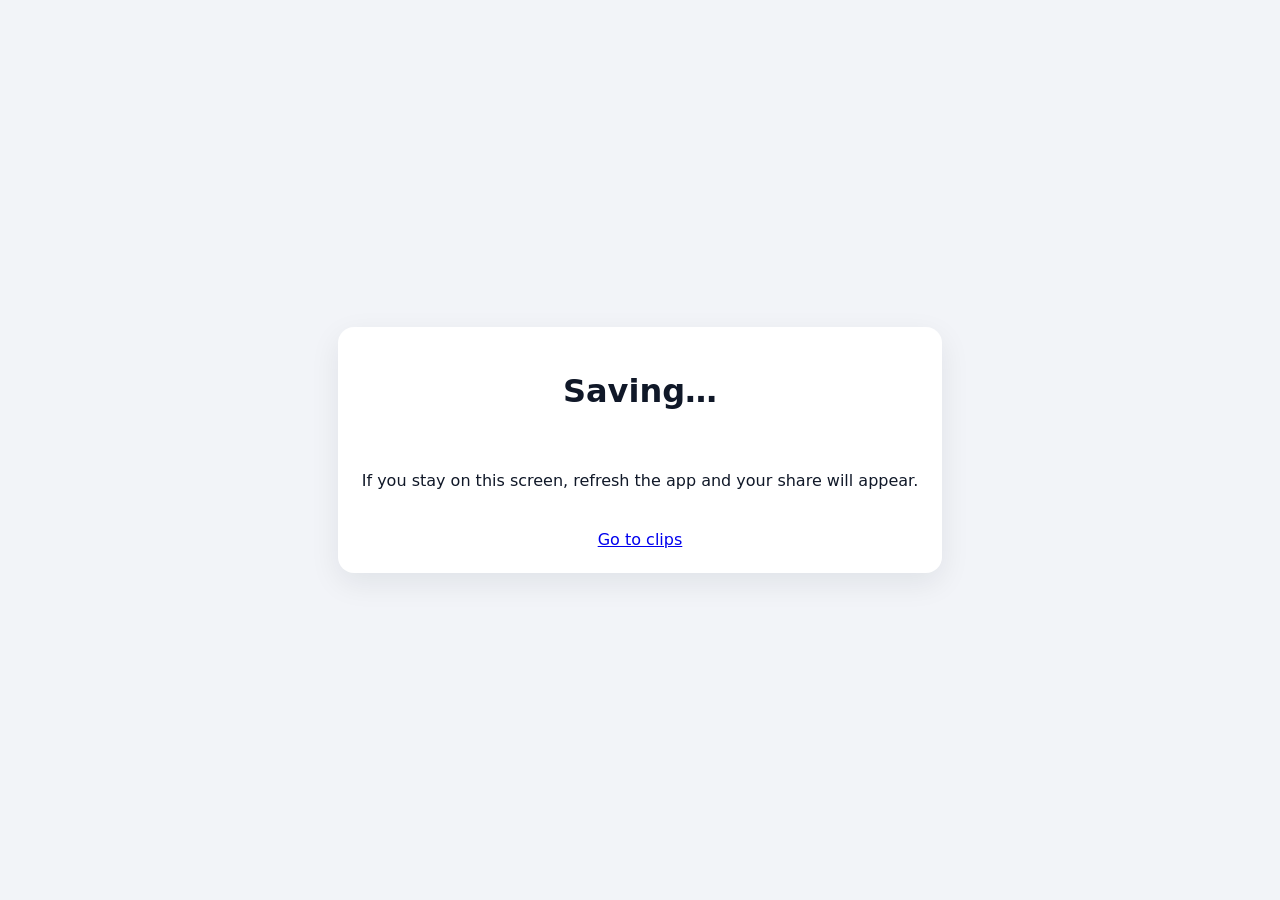
==== share.html @ b8b12118 "Add offline-first PWA clipboard with share target" ====
<!doctype html>
<html lang="en">
  <head>
    <meta charset="UTF-8" />
    <meta name="viewport" content="width=device-width, initial-scale=1" />
    <title>Saving share…</title>
    <link rel="stylesheet" href="/styles.css" />
    <meta name="theme-color" content="#1b1f3b" />
  </head>
  <body class="share">
    <main class="card">
      <h1>Saving…</h1>
      <p>If you stay on this screen, refresh the app and your share will appear.</p>
      <a href="/index.html">Go to clips</a>
    </main>
    <script>
      if ('serviceWorker' in navigator) {
        navigator.serviceWorker.register('/service-worker.js');
      }
    </script>
  </body>
</html>
---- styles.css ----
* {
  box-sizing: border-box;
}

body {
  margin: 0;
  font-family: "Segoe UI", system-ui, -apple-system, sans-serif;
  background: #f2f4f8;
  color: #101828;
}

header {
  background: #1b1f3b;
  color: #fff;
  padding: 1.5rem 2rem;
  display: flex;
  justify-content: space-between;
  align-items: center;
  gap: 1rem;
}

header h1 {
  margin: 0 0 0.25rem;
  font-size: 1.6rem;
}

header p {
  margin: 0;
  opacity: 0.8;
}

main {
  padding: 1.5rem 2rem 3rem;
  display: grid;
  gap: 1.5rem;
  max-width: 900px;
  margin: 0 auto;
}

.card {
  background: #fff;
  border-radius: 16px;
  padding: 1.5rem;
  box-shadow: 0 10px 30px rgba(16, 24, 40, 0.08);
}

label {
  display: flex;
  flex-direction: column;
  gap: 0.5rem;
  font-weight: 600;
  margin-bottom: 1rem;
}

input,
textarea {
  border-radius: 10px;
  border: 1px solid #d0d5dd;
  padding: 0.75rem;
  font-size: 1rem;
  font-family: inherit;
}

button,
.ghost {
  border: none;
  border-radius: 999px;
  padding: 0.6rem 1.4rem;
  font-weight: 600;
  cursor: pointer;
  background: #4a6cf7;
  color: #fff;
}

button.ghost,
.ghost {
  background: transparent;
  color: #4a6cf7;
  border: 1px solid #4a6cf7;
}

.list-header {
  display: flex;
  justify-content: space-between;
  align-items: center;
  margin-bottom: 1rem;
}

.items {
  list-style: none;
  margin: 0;
  padding: 0;
  display: grid;
  gap: 1rem;
}

.item {
  border: 1px solid #e4e7ec;
  border-radius: 12px;
  padding: 1rem;
  display: grid;
  gap: 0.5rem;
}

.item h3 {
  margin: 0;
  font-size: 1rem;
}

.item small {
  color: #667085;
}

.item a {
  color: #4a6cf7;
  word-break: break-word;
}

.actions {
  display: flex;
  gap: 0.5rem;
}

.empty {
  text-align: center;
  color: #98a2b3;
}

.toast {
  position: fixed;
  bottom: 1.5rem;
  right: 1.5rem;
  background: #101828;
  color: #fff;
  padding: 0.75rem 1.25rem;
  border-radius: 12px;
  opacity: 0;
  transform: translateY(20px);
  transition: all 0.3s ease;
}

.toast.show {
  opacity: 1;
  transform: translateY(0);
}

.share {
  display: grid;
  place-items: center;
  min-height: 100vh;
}

.share .card {
  text-align: center;
}
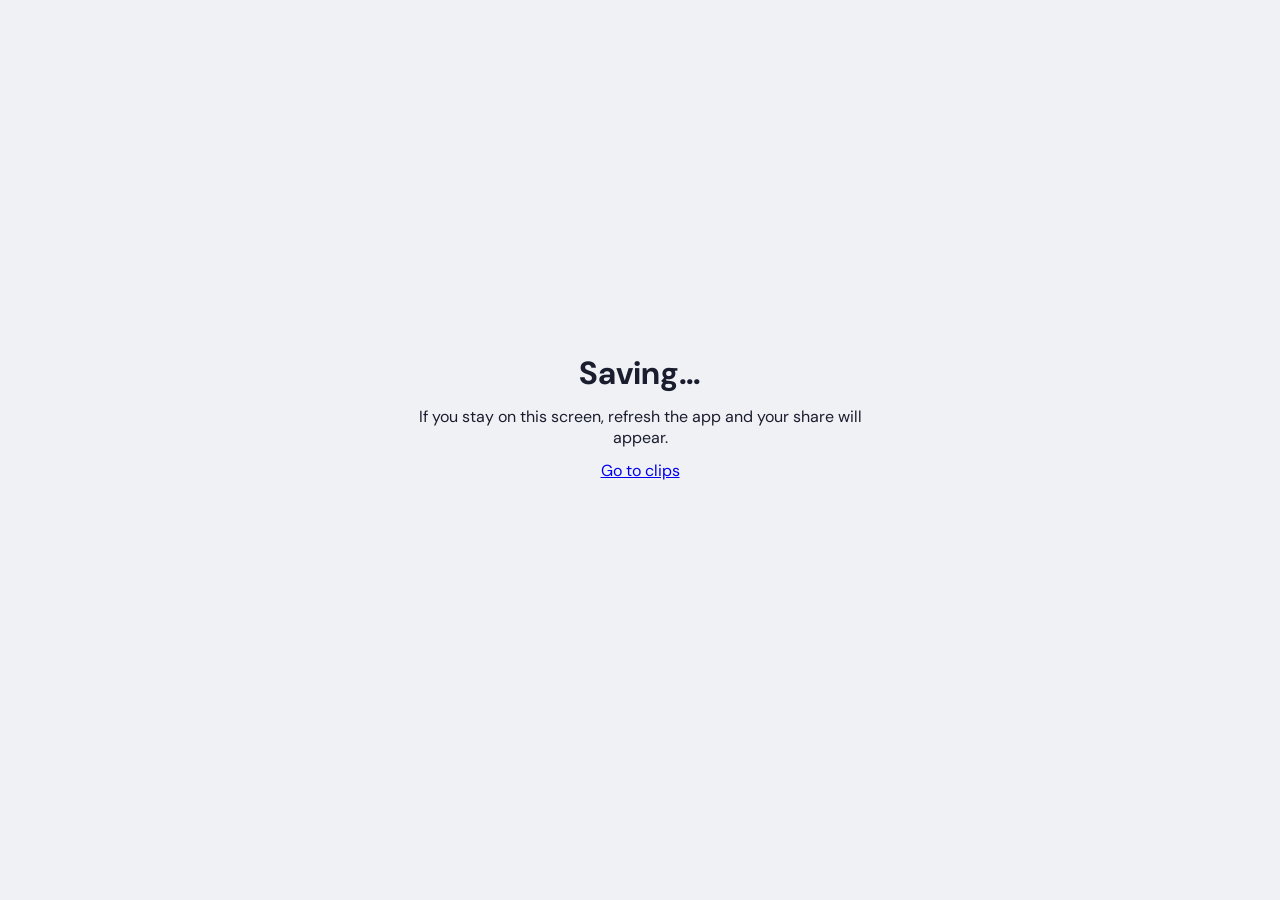
==== commit 87535a44: "Make PWA assets update network-first and align share SW registration" ====
--- a/share.html
+++ b/share.html
@@ -3,19 +3,22 @@
   <head>
     <meta charset="UTF-8" />
     <meta name="viewport" content="width=device-width, initial-scale=1" />
-    <title>Saving share…</title>
-    <link rel="stylesheet" href="/styles.css" />
+    <title>Saving to YCopy…</title>
+    <link rel="stylesheet" href="styles.css" />
     <meta name="theme-color" content="#1b1f3b" />
   </head>
   <body class="share">
     <main class="card">
       <h1>Saving…</h1>
       <p>If you stay on this screen, refresh the app and your share will appear.</p>
-      <a href="/index.html">Go to clips</a>
+      <a href="index.html">Go to clips</a>
     </main>
     <script>
       if ('serviceWorker' in navigator) {
-        navigator.serviceWorker.register('/service-worker.js');
+        navigator.serviceWorker
+          .register('service-worker.js', { updateViaCache: 'none' })
+          .then((registration) => registration.update())
+          .catch(() => {});
       }
     </script>
   </body>
--- a/styles.css
+++ b/styles.css
@@ -1,149 +1,688 @@
+@import url('https://fonts.googleapis.com/css2?family=DM+Sans:ital,opsz,wght@0,9..40,300;0,9..40,400;0,9..40,500;0,9..40,600;0,9..40,700&display=swap');
+
 * {
   box-sizing: border-box;
+  margin: 0;
+  padding: 0;
+}
+
+:root {
+  --bg: #f0f1f5;
+  --surface: #ffffff;
+  --surface-hover: #f8f9fb;
+  --text: #1a1d2e;
+  --text-secondary: #6b7194;
+  --accent: #3d5af1;
+  --accent-light: #eef1ff;
+  --accent-hover: #2d48d9;
+  --danger: #e74c5e;
+  --danger-light: #fef0f1;
+  --pin: #b57400;
+  --pin-light: #fff5df;
+  --border: #e8eaef;
+  --shadow-sm: 0 1px 3px rgba(26, 29, 46, 0.04);
+  --shadow-md: 0 4px 16px rgba(26, 29, 46, 0.06);
+  --shadow-lg: 0 8px 32px rgba(26, 29, 46, 0.08);
+  --radius: 12px;
+  --radius-sm: 8px;
 }
 
 body {
-  margin: 0;
-  font-family: "Segoe UI", system-ui, -apple-system, sans-serif;
-  background: #f2f4f8;
-  color: #101828;
-}
-
+  font-family: 'DM Sans', system-ui, -apple-system, sans-serif;
+  background: var(--bg);
+  color: var(--text);
+  min-height: 100vh;
+  -webkit-font-smoothing: antialiased;
+  overflow-x: hidden;
+}
+
+body.scroll-locked {
+  position: fixed;
+  left: 0;
+  right: 0;
+  width: 100%;
+  overflow: hidden;
+}
+
+/* ── Header ── */
 header {
-  background: #1b1f3b;
-  color: #fff;
-  padding: 1.5rem 2rem;
+  background: var(--surface);
+  border-bottom: 1px solid var(--border);
+  padding: 0.75rem 1.25rem;
   display: flex;
   justify-content: space-between;
   align-items: center;
-  gap: 1rem;
+  position: sticky;
+  top: 0;
+  z-index: 10;
+  backdrop-filter: blur(16px);
+  background: rgba(255, 255, 255, 0.88);
 }
 
 header h1 {
-  margin: 0 0 0.25rem;
-  font-size: 1.6rem;
-}
-
-header p {
-  margin: 0;
-  opacity: 0.8;
-}
-
+  font-size: 1.15rem;
+  font-weight: 700;
+  letter-spacing: -0.02em;
+}
+
+.header-btn {
+  padding: 0.3rem;
+  display: grid;
+  place-items: center;
+  border-radius: 8px;
+  background: transparent;
+  border: none;
+  color: var(--text-secondary);
+  font-size: 1.3rem;
+  font-weight: 300;
+  transition: all 0.15s ease;
+  line-height: 1;
+}
+
+.header-btn:hover {
+  background: var(--surface-hover);
+  color: var(--accent);
+}
+
+.header-btn-danger {
+  font-size: 0.72rem;
+  font-weight: 600;
+  color: var(--danger);
+}
+
+.header-btn-danger:hover {
+  background: var(--danger-light);
+  color: var(--danger);
+}
+
+.header-btn-hidden {
+  visibility: hidden;
+  pointer-events: none;
+}
+
+/* ── Main ── */
 main {
-  padding: 1.5rem 2rem 3rem;
-  display: grid;
-  gap: 1.5rem;
-  max-width: 900px;
+  padding: 0.75rem 1rem 5rem;
+  display: grid;
+  gap: 0.75rem;
+  max-width: 520px;
   margin: 0 auto;
 }
 
-.card {
-  background: #fff;
-  border-radius: 16px;
-  padding: 1.5rem;
-  box-shadow: 0 10px 30px rgba(16, 24, 40, 0.08);
-}
-
+
+/* ── Form ── */
 label {
   display: flex;
   flex-direction: column;
-  gap: 0.5rem;
-  font-weight: 600;
-  margin-bottom: 1rem;
+  gap: 0.3rem;
+  font-size: 0.78rem;
+  font-weight: 500;
+  color: var(--text-secondary);
+  margin-bottom: 0.65rem;
 }
 
 input,
 textarea {
+  border-radius: var(--radius-sm);
+  border: 1px solid var(--border);
+  padding: 0.6rem 0.75rem;
+  font-size: 0.88rem;
+  font-family: inherit;
+  color: var(--text);
+  background: var(--bg);
+  transition: border-color 0.15s ease, box-shadow 0.15s ease;
+  resize: vertical;
+}
+
+input:focus,
+textarea:focus {
+  outline: none;
+  border-color: var(--accent);
+  box-shadow: 0 0 0 3px rgba(61, 90, 241, 0.1);
+}
+
+input::placeholder,
+textarea::placeholder {
+  color: #b0b5c9;
+}
+
+form button[type="submit"] {
+  width: 100%;
+  margin-top: 0.25rem;
+}
+
+/* ── Buttons ── */
+button {
+  border: none;
+  border-radius: var(--radius-sm);
+  padding: 0.5rem 1rem;
+  font-size: 0.82rem;
+  font-weight: 600;
+  font-family: inherit;
+  cursor: pointer;
+  background: var(--accent);
+  color: #fff;
+  transition: all 0.15s ease;
+}
+
+button:hover {
+  background: var(--accent-hover);
+}
+
+button:active {
+  transform: scale(0.97);
+}
+
+button.ghost {
+  background: transparent;
+  color: var(--text-secondary);
+  padding: 0.35rem 0.6rem;
+  font-size: 0.78rem;
+  border: none;
+}
+
+button.ghost:hover {
+  background: var(--accent-light);
+  color: var(--accent);
+}
+
+/* ── Search Container ── */
+.search-container {
+  background: rgba(255, 255, 255, 0.88);
+  border-bottom: 1px solid var(--border);
+  padding: 0.75rem 1rem;
+  max-width: 100%;
+  position: sticky;
+  top: 45px;
+  z-index: 9;
+}
+
+.search-wrapper {
+  max-width: 520px;
+  margin: 0 auto;
+}
+
+.search-bar {
+  position: relative;
+}
+
+.search-icon {
+  position: absolute;
+  left: 0.85rem;
+  top: 50%;
+  transform: translateY(-50%);
+  color: #9a9db3;
+  pointer-events: none;
+}
+
+.search-input {
+  width: 100%;
+  background: #e3e4ea;
+  border: none;
   border-radius: 10px;
-  border: 1px solid #d0d5dd;
-  padding: 0.75rem;
+  padding: 0.65rem 1rem 0.65rem 2.4rem;
+  font-size: 0.88rem;
+  color: var(--text);
+}
+
+.search-input:focus {
+  outline: none;
+  box-shadow: 0 0 0 2px rgba(61, 90, 241, 0.15);
+  background: #dcdde5;
+}
+
+/* ── Search Filters ── */
+.search-filters {
+  display: flex;
+  gap: 0.5rem;
+  margin-top: 0.55rem;
+  overflow-x: auto;
+  padding-bottom: 0.15rem;
+  -webkit-overflow-scrolling: touch;
+  scrollbar-width: none;
+}
+
+.search-filters::-webkit-scrollbar {
+  display: none;
+}
+
+.filter-chip {
+  appearance: none;
+  border: 1px solid rgba(26, 29, 46, 0.08);
+  background: #e3e4ea;
+  color: var(--text-secondary);
+  border-radius: 999px;
+  padding: 0.35rem 0.65rem;
+  font-size: 0.78rem;
+  font-weight: 600;
+  line-height: 1;
+  cursor: pointer;
+  transition: background 0.15s ease, color 0.15s ease, border-color 0.15s ease, transform 0.1s ease;
+  user-select: none;
+  white-space: nowrap;
+}
+
+.filter-chip:hover {
+  color: var(--text);
+  background: #dcdde5;
+}
+
+.filter-chip:active {
+  transform: scale(0.98);
+}
+
+.filter-chip:focus-visible {
+  outline: none;
+  box-shadow: 0 0 0 2px rgba(61, 90, 241, 0.18);
+}
+
+.filter-chip.is-active {
+  background: var(--accent-light);
+  color: var(--accent);
+  border-color: rgba(61, 90, 241, 0.25);
+}
+
+/* ── Items List ── */
+.items {
+  list-style: none;
+  display: grid;
+  gap: 0.5rem;
+}
+
+.item {
+  padding: 0.85rem 1rem;
+  display: flex;
+  flex-direction: column;
+  gap: 0.25rem;
+  border: 1px solid var(--border);
+  position: relative;
+  transition: background 0.12s ease, box-shadow 0.12s ease;
+  border-radius: 10px;
+  background: var(--surface);
+  box-shadow: 0 1px 4px rgba(0, 0, 0, 0.04);
+  border-left: 3px solid var(--border);
+}
+
+.item.item-pinned {
+  background: var(--pin-light);
+  border-left-color: var(--pin);
+}
+
+.item p.item-text {
+  font-size: 0.92rem;
+  font-weight: 500;
+  color: var(--text);
+  line-height: 1.45;
+  min-width: 0;
+  overflow-wrap: anywhere;
+  word-break: break-word;
+  display: -webkit-box;
+  -webkit-box-orient: vertical;
+  -webkit-line-clamp: 4;
+  overflow: hidden;
+  margin: 0;
+}
+
+.item .item-time {
+  color: #999;
+  font-size: 0.72rem;
+  font-weight: 400;
+  margin-top: 0.1rem;
+}
+
+.item a.item-link {
+  color: var(--accent);
+  font-size: 0.88rem;
+  font-weight: 500;
+  text-decoration: none;
+  white-space: nowrap;
+  overflow: hidden;
+  text-overflow: ellipsis;
+  min-width: 0;
+}
+
+.item a:hover {
+  text-decoration: underline;
+}
+
+/* ── Selection Header ── */
+.header-selection {
+  background: var(--accent);
+  color: #fff;
+  padding: 0.65rem 0.75rem;
+  display: flex;
+  align-items: center;
+  gap: 0.75rem;
+  position: sticky;
+  top: 0;
+  z-index: 10;
+  animation: slideDown 0.2s ease;
+}
+
+.header-selection[hidden] {
+  display: none;
+}
+
+.header-selection #selection-count {
+  font-size: 1.05rem;
+  font-weight: 700;
+  flex: 1;
+}
+
+.selection-actions {
+  display: flex;
+  gap: 0.25rem;
+}
+
+.selection-btn {
+  width: 38px;
+  height: 38px;
+  padding: 0;
+  display: grid;
+  place-items: center;
+  border-radius: 10px;
+  background: transparent;
+  color: #fff;
+  font-size: 1.15rem;
+  border: none;
+  cursor: pointer;
+  transition: background 0.12s ease;
+}
+
+.selection-btn:hover {
+  background: rgba(255, 255, 255, 0.18);
+}
+
+.selection-btn:active {
+  transform: scale(0.92);
+}
+
+.selection-btn:disabled {
+  opacity: 0.45;
+  cursor: not-allowed;
+}
+
+.selection-btn:disabled:hover {
+  background: transparent;
+}
+
+.selection-btn:disabled:active {
+  transform: none;
+}
+
+@keyframes slideDown {
+  from { opacity: 0; transform: translateY(-100%); }
+  to { opacity: 1; transform: translateY(0); }
+}
+
+/* ── Item tap / selection states ── */
+.item {
+  cursor: pointer;
+  user-select: none;
+  -webkit-user-select: none;
+  -webkit-tap-highlight-color: transparent;
+}
+
+.item:active:not(.item-selected) {
+  background: var(--surface-hover);
+}
+
+.item.item-selected {
+  background: var(--accent-light);
+  border-color: rgba(61, 90, 241, 0.2);
+  border-left-color: var(--accent);
+}
+
+/* ── Pin indicator ── */
+.item .pin-indicator {
+  display: inline-block;
+  vertical-align: -1px;
+  opacity: 0.7;
+  color: var(--pin);
+}
+
+/* ── File Preview ── */
+.file-preview {
+  display: grid;
+  gap: 0.5rem;
+  margin-top: 0.25rem;
+}
+
+.file-item {
+  border: 1px dashed var(--border);
+  border-radius: var(--radius-sm);
+  padding: 0.4rem;
+  display: grid;
+  gap: 0.25rem;
+}
+
+.file-item img {
+  width: 100%;
+  max-height: 180px;
+  object-fit: cover;
+  border-radius: 6px;
+  cursor: pointer;
+  transition: opacity 0.15s ease;
+}
+
+.file-item img:hover {
+  opacity: 0.85;
+}
+
+/* ── Lightbox ── */
+.lightbox {
+  position: fixed;
+  inset: 0;
+  background: rgba(0, 0, 0, 0.88);
+  backdrop-filter: blur(8px);
+  z-index: 150;
+  display: grid;
+  place-items: center;
+  padding: 1rem;
+  overflow-y: auto;
+  -webkit-overflow-scrolling: touch;
+  animation: overlayIn 0.2s ease;
+}
+
+.lightbox[hidden] {
+  display: none;
+}
+
+.lightbox img {
+  max-width: 100%;
+  max-height: 90vh;
+  object-fit: contain;
+  border-radius: var(--radius-sm);
+  animation: modalIn 0.25s cubic-bezier(0.4, 0, 0.2, 1);
+}
+
+.lightbox-close {
+  position: absolute;
+  top: 0.75rem;
+  right: 0.75rem;
+  width: 36px;
+  height: 36px;
+  padding: 0;
+  display: grid;
+  place-items: center;
+  border-radius: 10px;
+  background: rgba(255, 255, 255, 0.15);
+  color: #fff;
   font-size: 1rem;
-  font-family: inherit;
-}
-
-button,
-.ghost {
-  border: none;
-  border-radius: 999px;
-  padding: 0.6rem 1.4rem;
-  font-weight: 600;
-  cursor: pointer;
-  background: #4a6cf7;
+  z-index: 151;
+}
+
+.lightbox-close:hover {
+  background: rgba(255, 255, 255, 0.3);
+}
+
+.file-item figcaption {
+  font-size: 0.75rem;
+  color: var(--text-secondary);
+}
+
+.file-item a,
+.file-item span {
+  min-width: 0;
+  overflow-wrap: anywhere;
+  word-break: break-word;
+  font-size: 0.82rem;
+}
+
+/* ── Empty State ── */
+.empty {
+  border: 1px dashed var(--border);
+  background: linear-gradient(180deg, #ffffff, #f6f8ff);
+  border-radius: 14px;
+  box-shadow: var(--shadow-sm);
+  padding: 1.1rem 1rem;
+}
+
+.empty-default {
+  display: grid;
+  gap: 0.45rem;
+}
+
+.empty-title {
+  font-size: 0.98rem;
+  font-weight: 700;
+  color: var(--text);
+}
+
+.empty-subtitle {
+  font-size: 0.82rem;
+  font-weight: 500;
+}
+
+.empty-steps {
+  padding-left: 1.1rem;
+  margin: 0.1rem 0;
+  display: grid;
+  gap: 0.3rem;
+}
+
+.empty-steps li {
+  color: var(--text-secondary);
+  font-size: 0.84rem;
+  line-height: 1.4;
+}
+
+.empty-tip {
+  font-size: 0.78rem;
+  color: #8a90b2;
+}
+
+.empty-search {
+  text-align: center;
+  color: var(--text-secondary);
+  font-size: 0.84rem;
+  padding: 1.2rem 0.75rem;
+}
+
+/* ── Toast ── */
+.toast {
+  position: fixed;
+  bottom: 1.25rem;
+  left: 50%;
+  transform: translateX(-50%) translateY(20px);
+  background: var(--text);
   color: #fff;
-}
-
-button.ghost,
-.ghost {
-  background: transparent;
-  color: #4a6cf7;
-  border: 1px solid #4a6cf7;
-}
-
-.list-header {
+  padding: 0.6rem 1.1rem;
+  border-radius: 10px;
+  font-size: 0.82rem;
+  font-weight: 500;
+  opacity: 0;
+  transition: all 0.25s cubic-bezier(0.4, 0, 0.2, 1);
+  pointer-events: none;
+  box-shadow: var(--shadow-lg);
+  white-space: nowrap;
+  z-index: 200;
+}
+
+.toast.show {
+  opacity: 1;
+  transform: translateX(-50%) translateY(0);
+}
+
+
+
+/* ── Modal ── */
+.modal-overlay {
+  position: fixed;
+  inset: 0;
+  background: rgba(26, 29, 46, 0.4);
+  backdrop-filter: blur(6px);
+  z-index: 100;
+  display: grid;
+  place-items: center;
+  padding: 1rem;
+  overflow-y: auto;
+  -webkit-overflow-scrolling: touch;
+  animation: overlayIn 0.2s ease;
+}
+
+.modal-overlay[hidden] {
+  display: none;
+}
+
+.modal {
+  background: var(--surface);
+  border-radius: var(--radius);
+  padding: 1.5rem;
+  width: 100%;
+  max-width: 400px;
+  max-height: calc(100vh - 2rem);
+  overflow-y: auto;
+  overscroll-behavior: contain;
+  box-shadow: var(--shadow-lg);
+  animation: modalIn 0.25s cubic-bezier(0.4, 0, 0.2, 1);
+  border: 1px solid var(--border);
+}
+
+.modal-header {
   display: flex;
   justify-content: space-between;
   align-items: center;
   margin-bottom: 1rem;
 }
 
-.items {
-  list-style: none;
+.modal-header h2 {
+  font-size: 1rem;
+  font-weight: 700;
+  color: var(--text);
+  text-transform: none;
+  letter-spacing: -0.01em;
   margin: 0;
+}
+
+.modal-close {
+  width: 30px;
+  height: 30px;
   padding: 0;
   display: grid;
-  gap: 1rem;
-}
-
-.item {
-  border: 1px solid #e4e7ec;
-  border-radius: 12px;
-  padding: 1rem;
-  display: grid;
-  gap: 0.5rem;
-}
-
-.item h3 {
-  margin: 0;
-  font-size: 1rem;
-}
-
-.item small {
-  color: #667085;
-}
-
-.item a {
-  color: #4a6cf7;
-  word-break: break-word;
-}
-
-.actions {
-  display: flex;
-  gap: 0.5rem;
-}
-
-.empty {
-  text-align: center;
-  color: #98a2b3;
-}
-
-.toast {
-  position: fixed;
-  bottom: 1.5rem;
-  right: 1.5rem;
-  background: #101828;
-  color: #fff;
-  padding: 0.75rem 1.25rem;
-  border-radius: 12px;
-  opacity: 0;
-  transform: translateY(20px);
-  transition: all 0.3s ease;
-}
-
-.toast.show {
-  opacity: 1;
-  transform: translateY(0);
-}
-
+  place-items: center;
+  border-radius: 8px;
+  background: transparent;
+  color: var(--text-secondary);
+  font-size: 0.85rem;
+}
+
+.modal-close:hover {
+  background: var(--surface-hover);
+  color: var(--text);
+}
+
+@keyframes overlayIn {
+  from { opacity: 0; }
+  to { opacity: 1; }
+}
+
+@keyframes modalIn {
+  from { opacity: 0; transform: scale(0.95) translateY(10px); }
+  to { opacity: 1; transform: scale(1) translateY(0); }
+}
+
+/* ── Share page ── */
 .share {
   display: grid;
   place-items: center;
@@ -153,3 +692,28 @@
 .share .card {
   text-align: center;
 }
+
+/* ── Responsive ── */
+@media (max-width: 640px) {
+  header,
+  main {
+    padding-left: 1rem;
+    padding-right: 1rem;
+  }
+}
+
+/* ── Entrance animations ── */
+@keyframes fadeIn {
+  from { opacity: 0; transform: translateY(6px); }
+  to { opacity: 1; transform: translateY(0); }
+}
+
+.item {
+  animation: fadeIn 0.25s ease both;
+}
+
+.item:nth-child(1) { animation-delay: 0.04s; }
+.item:nth-child(2) { animation-delay: 0.08s; }
+.item:nth-child(3) { animation-delay: 0.12s; }
+.item:nth-child(4) { animation-delay: 0.16s; }
+.item:nth-child(5) { animation-delay: 0.2s; }
